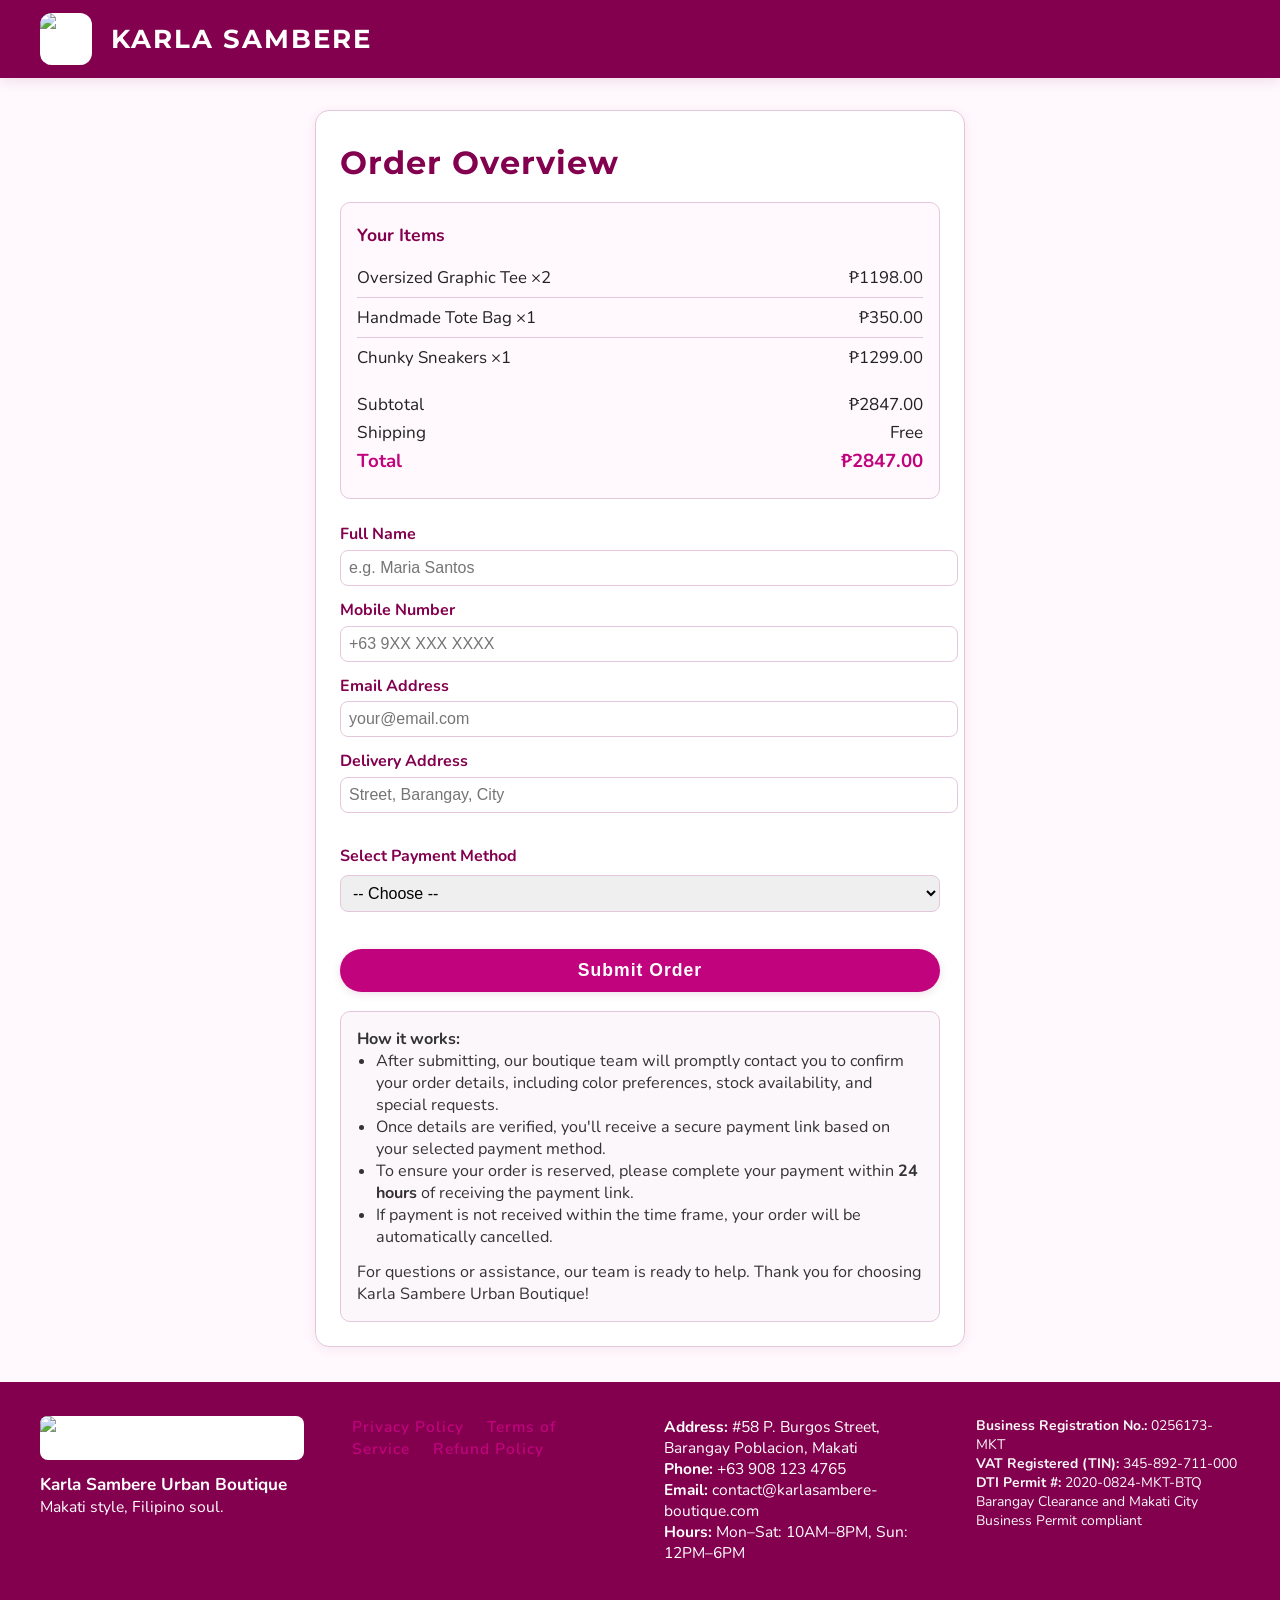
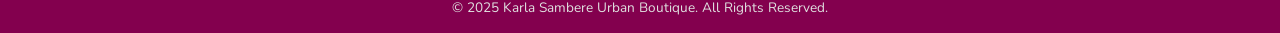
==== order-summary.html @ 6087a035 "order-summary.html" ====
<!DOCTYPE html>
<html lang="en">
<head>
    <meta charset="UTF-8">
    <title>Order Summary | Karla Sambere Urban Boutique</title>
    <meta name="viewport" content="width=device-width, initial-scale=1.0">
    <meta name="description" content="Review your order and complete checkout for Karla Sambere Urban Boutique. Confirm details and select your payment method for a quick, secure transaction.">
    <link rel="icon" type="image/png" href="image/FAVICON.png">
    <link href="https://fonts.googleapis.com/css2?family=Montserrat:wght@700&family=Nunito:wght@400;700&display=swap" rel="stylesheet">
    <style>
        :root {
            --main-bg: #83004e;
            --accent: #c1037e;
            --white: #fff;
            --section-bg: #fff8fc;
            --border: #e4c7dc;
            --button: #c1037e;
            --button-hover: #83004e;
            --error: #d32f2f;
            --success: #388e3c;
        }
        html {
            scroll-behavior: smooth;
        }
        body {
            background: var(--section-bg);
            font-family: 'Nunito', 'Montserrat', Arial, sans-serif;
            color: #222;
            margin: 0;
        }
        header {
            background: var(--main-bg);
            color: #fff;
            padding: 0;
            position: sticky;
            top: 0;
            left: 0;
            width: 100%;
            z-index: 1000;
            box-shadow: 0 3px 12px rgba(131,0,78,0.11);
        }
        .navbar {
            max-width: 1200px;
            margin: 0 auto;
            padding: 0.8rem 1rem;
            display: flex;
            align-items: center;
            justify-content: space-between;
        }
        .navbar-logo {
            display: flex;
            align-items: center;
            gap: 1.2rem;
        }
        .logo-img {
            height: 52px;
            width: 52px;
            border-radius: 12px;
            background: #fff;
            object-fit: contain;
            box-shadow: 0 2px 8px rgba(131,0,78,0.12);
        }
        .navbar-brand {
            font-family: 'Montserrat', serif;
            font-size: 1.6rem;
            font-weight: 700;
            color: #fff;
            letter-spacing: 2px;
        }
        .summary-section {
            max-width: 600px;
            margin: 2rem auto;
            background: #fff;
            border-radius: 14px;
            box-shadow: 0 2px 12px rgba(131,0,78,0.07);
            border: 1px solid var(--border);
            padding: 2rem 1.5rem 1.5rem 1.5rem;
        }
        .section-title {
            font-size: 2rem;
            font-family: 'Montserrat', serif;
            font-weight: 700;
            color: var(--main-bg);
            letter-spacing: 1px;
            margin-bottom: 1.3rem;
        }
        .order-details {
            background: var(--section-bg);
            border: 1px solid var(--border);
            border-radius: 10px;
            padding: 1.2rem 1rem;
            margin-bottom: 1.5rem;
        }
        .order-details h3 {
            font-size: 1.1rem;
            color: var(--main-bg);
            margin: 0 0 .7rem 0;
            font-weight: 700;
        }
        .order-products {
            list-style: none;
            padding: 0;
            margin: 0 0 1rem 0;
        }
        .order-products li {
            padding: 0.5rem 0;
            border-bottom: 1px solid var(--border);
            display: flex;
            justify-content: space-between;
            align-items: center;
            font-size: 1.05rem;
            color: #222;
        }
        .order-products li:last-child {
            border-bottom: none;
        }
        .order-summary-row {
            display: flex;
            justify-content: space-between;
            align-items: center;
            font-size: 1.07rem;
            margin: 0.3rem 0;
        }
        .order-summary-row.total {
            font-size: 1.17rem;
            font-weight: 700;
            color: var(--accent);
        }
        .customer-info {
            margin-bottom: 1.2rem;
        }
        .customer-info label {
            display: block;
            font-weight: 700;
            margin-bottom: 0.3rem;
            color: var(--main-bg);
        }
        .customer-info input, .customer-info select {
            width: 100%;
            padding: 0.5rem;
            margin-bottom: 0.8rem;
            border-radius: 8px;
            border: 1px solid var(--border);
            font-size: 1rem;
        }
        .payment-methods {
            margin-bottom: 1.5rem;
        }
        .payment-methods label {
            display: block;
            font-weight: 700;
            margin-bottom: 0.5rem;
            color: var(--main-bg);
        }
        .payment-methods select {
            width: 100%;
            padding: 0.5rem;
            border-radius: 8px;
            border: 1px solid var(--border);
            font-size: 1rem;
            margin-bottom: 0.8rem;
        }
        .checkout-btn {
            background: var(--accent);
            color: #fff;
            border: none;
            border-radius: 22px;
            padding: 0.7rem 2.2rem;
            font-weight: 700;
            font-size: 1.1rem;
            cursor: pointer;
            transition: background 0.18s;
            margin-top: .7rem;
            margin-bottom: 1rem;
            letter-spacing: 1px;
            box-shadow: 0 2px 8px rgba(131,0,78,0.13);
            display: block;
            width: 100%;
        }
        .checkout-btn:hover, .checkout-btn:focus {
            background: var(--main-bg);
            color: var(--accent);
        }
        .confirmation {
            display: none;
            padding: 1.4rem 1rem;
            background: #e6fff3;
            border: 1px solid #b6e5c0;
            border-radius: 10px;
            font-size: 1.08rem;
            color: var(--success);
            margin: 1.2rem 0;
        }
        .confirmation.active {
            display: block;
        }
        .confirmation strong {
            color: var(--main-bg);
            font-size: 1.18rem;
        }
        .instructions {
            margin: 1.2rem 0 0 0;
            font-size: 1.01rem;
            color: #333;
            background: #fcf7fa;
            padding: 1rem;
            border-radius: 10px;
            border: 1px solid var(--border);
        }
        @media (max-width: 700px) {
            .summary-section {
                max-width: 98vw;
                padding: 1.2rem 0.7rem 1rem 0.7rem;
            }
            .section-title {
                font-size: 1.3rem;
            }
            .order-details h3 {
                font-size: 1rem;
            }
            .checkout-btn {
                font-size: 1rem;
                padding: 0.7rem 1.2rem;
            }
        }
        footer {
            background: var(--main-bg);
            color: var(--white);
            padding: 2.1rem 1rem 1rem 1rem;
            margin-top: 2.2rem;
        }
        .footer-container {
            max-width: 1200px;
            margin: 0 auto;
            display: flex;
            flex-wrap: wrap;
            justify-content: space-between;
            gap: 3rem;
        }
        .footer-brand, .footer-links, .footer-contact, .footer-info {
            flex: 1 1 180px;
            min-width: 180px;
            margin-bottom: 1.2rem;
        }
        .footer-logo {
            height: 38px;
            margin-bottom: 0.8rem;
            border-radius: 8px;
            background: #fff;
            object-fit: contain;
        }
        .footer-links a {
            color: var(--accent);
            text-decoration: none;
            margin-right: 1.2rem;
            font-weight: 600;
            font-size: 0.97rem;
            letter-spacing: 1px;
        }
        .footer-links a:hover {
            color: var(--footer-accent);
            text-decoration: underline;
        }
        .footer-contact {
            font-size: 0.97rem;
        }
        .footer-info {
            font-size: 0.87rem;
            color: #f8f8f8;
        }
        @media (max-width: 700px) {
            .footer-container {
                flex-direction: column;
                gap: 1.5rem;
            }
        }
    </style>
    <script>
        document.addEventListener('DOMContentLoaded', function () {
            // Demo product list (can be replaced with dynamic data)
            const orderProducts = [
                { name: 'Oversized Graphic Tee', qty: 2, price: 599.00 },
                { name: 'Handmade Tote Bag', qty: 1, price: 350.00 },
                { name: 'Chunky Sneakers', qty: 1, price: 1299.00 }
            ];
            const orderProductsList = document.getElementById('order-products-list');
            const orderSubtotal = document.getElementById('order-subtotal');
            const orderShipping = document.getElementById('order-shipping');
            const orderTotal = document.getElementById('order-total');
            let subtotal = 0;
            orderProducts.forEach(prod => {
                const li = document.createElement('li');
                li.innerHTML = `<span>${prod.name} ×${prod.qty}</span><span>₱${(prod.price * prod.qty).toFixed(2)}</span>`;
                orderProductsList.appendChild(li);
                subtotal += prod.price * prod.qty;
            });
            orderSubtotal.textContent = '₱' + subtotal.toFixed(2);
            // Free shipping for orders ₱1,500 and up
            let shipping = subtotal >= 1500 ? 0 : 120;
            orderShipping.textContent = shipping === 0 ? 'Free' : '₱' + shipping.toFixed(2);
            orderTotal.textContent = '₱' + (subtotal + shipping).toFixed(2);

            // Form submit logic
            const checkoutForm = document.getElementById('checkout-form');
            const confirmationBox = document.getElementById('confirmation');
            checkoutForm.addEventListener('submit', function (e) {
                e.preventDefault();
                confirmationBox.classList.add('active');
                window.scrollTo({ top: confirmationBox.offsetTop - 30, behavior: "smooth" });
            });
        });
    </script>
</head>
<body>
    <header>
        <div class="navbar">
            <div class="navbar-logo">
                <img src="image/LOGO.png" alt="Karla Sambere Urban Boutique Logo" class="logo-img">
                <span class="navbar-brand">KARLA SAMBERE</span>
            </div>
        </div>
    </header>
    <section class="summary-section">
        <div class="section-title">Order Overview</div>
        <form id="checkout-form" autocomplete="off">
            <div class="order-details">
                <h3>Your Items</h3>
                <ul class="order-products" id="order-products-list"></ul>
                <div class="order-summary-row">
                    <span>Subtotal</span>
                    <span id="order-subtotal">₱0.00</span>
                </div>
                <div class="order-summary-row">
                    <span>Shipping</span>
                    <span id="order-shipping">₱0.00</span>
                </div>
                <div class="order-summary-row total">
                    <span>Total</span>
                    <span id="order-total">₱0.00</span>
                </div>
            </div>
            <div class="customer-info">
                <label for="customer-name">Full Name</label>
                <input type="text" id="customer-name" name="customer-name" required placeholder="e.g. Maria Santos">
                <label for="customer-phone">Mobile Number</label>
                <input type="tel" id="customer-phone" name="customer-phone" required placeholder="+63 9XX XXX XXXX">
                <label for="customer-email">Email Address</label>
                <input type="email" id="customer-email" name="customer-email" required placeholder="your@email.com">
                <label for="customer-address">Delivery Address</label>
                <input type="text" id="customer-address" name="customer-address" required placeholder="Street, Barangay, City">
            </div>
            <div class="payment-methods">
                <label for="payment-method">Select Payment Method</label>
                <select id="payment-method" name="payment-method" required>
                    <option value="">-- Choose --</option>
                    <option value="GCash">GCash</option>
                    <option value="BDO">BDO Bank Transfer</option>
                    <option value="BPI">BPI Bank Transfer</option>
                    <option value="COD">Cash on Delivery (Metro Manila only)</option>
                </select>
            </div>
            <button class="checkout-btn" type="submit">Submit Order</button>
            <div class="instructions">
                <strong>How it works:</strong>
                <ul style="padding-left:1.2rem; margin:0;">
                    <li>After submitting, our boutique team will promptly contact you to confirm your order details, including color preferences, stock availability, and special requests.</li>
                    <li>Once details are verified, you'll receive a secure payment link based on your selected payment method.</li>
                    <li>To ensure your order is reserved, please complete your payment within <b>24 hours</b> of receiving the payment link.</li>
                    <li>If payment is not received within the time frame, your order will be automatically cancelled.</li>
                </ul>
                <div style="margin-top:0.8rem;">For questions or assistance, our team is ready to help. Thank you for choosing Karla Sambere Urban Boutique!</div>
            </div>
            <div class="confirmation" id="confirmation">
                <strong>Order Submitted Successfully!</strong><br><br>
                Thank you for your order. One of our friendly team members will reach out shortly to confirm all details including product colors, availability, and any specific requests. Please review and verify your order information during this process.<br><br>
                Once confirmed, we'll send you a payment link based on your chosen method. Kindly complete payment within <b>24 hours</b> to secure your items. Orders not paid within this period may be automatically cancelled.<br><br>
                If you need help, just reply to our message. We look forward to styling you soon!
            </div>
        </form>
    </section>
    <footer>
        <div class="footer-container">
            <div class="footer-brand">
                <img src="image/LOGO.png" alt="Karla Sambere Urban Boutique Logo" class="footer-logo">
                <div style="font-weight:700; font-size:1.07rem;">Karla Sambere Urban Boutique</div>
                <div style="font-size:0.98rem;">Makati style, Filipino soul.</div>
            </div>
            <div class="footer-links">
                <a href="privacy-policy.html">Privacy Policy</a>
                <a href="terms.html">Terms of Service</a>
                <a href="refund-policy.html">Refund Policy</a>
            </div>
            <div class="footer-contact">
                <b>Address:</b> #58 P. Burgos Street, Barangay Poblacion, Makati<br>
                <b>Phone:</b> +63 908 123 4765<br>
                <b>Email:</b> contact@karlasambere-boutique.com<br>
                <b>Hours:</b> Mon–Sat: 10AM–8PM, Sun: 12PM–6PM
            </div>
            <div class="footer-info">
                <div><b>Business Registration No.:</b> 0256173-MKT</div>
                <div><b>VAT Registered (TIN):</b> 345-892-711-000</div>
                <div><b>DTI Permit #:</b> 2020-0824-MKT-BTQ</div>
                <div>Barangay Clearance and Makati City Business Permit compliant</div>
            </div>
        </div>
        <div style="text-align:center; font-size:0.85rem; margin-top:1rem; color:#e0e0e0;">
            &copy; 2025 Karla Sambere Urban Boutique. All Rights Reserved.
        </div>
    </footer>
</body>
</html>
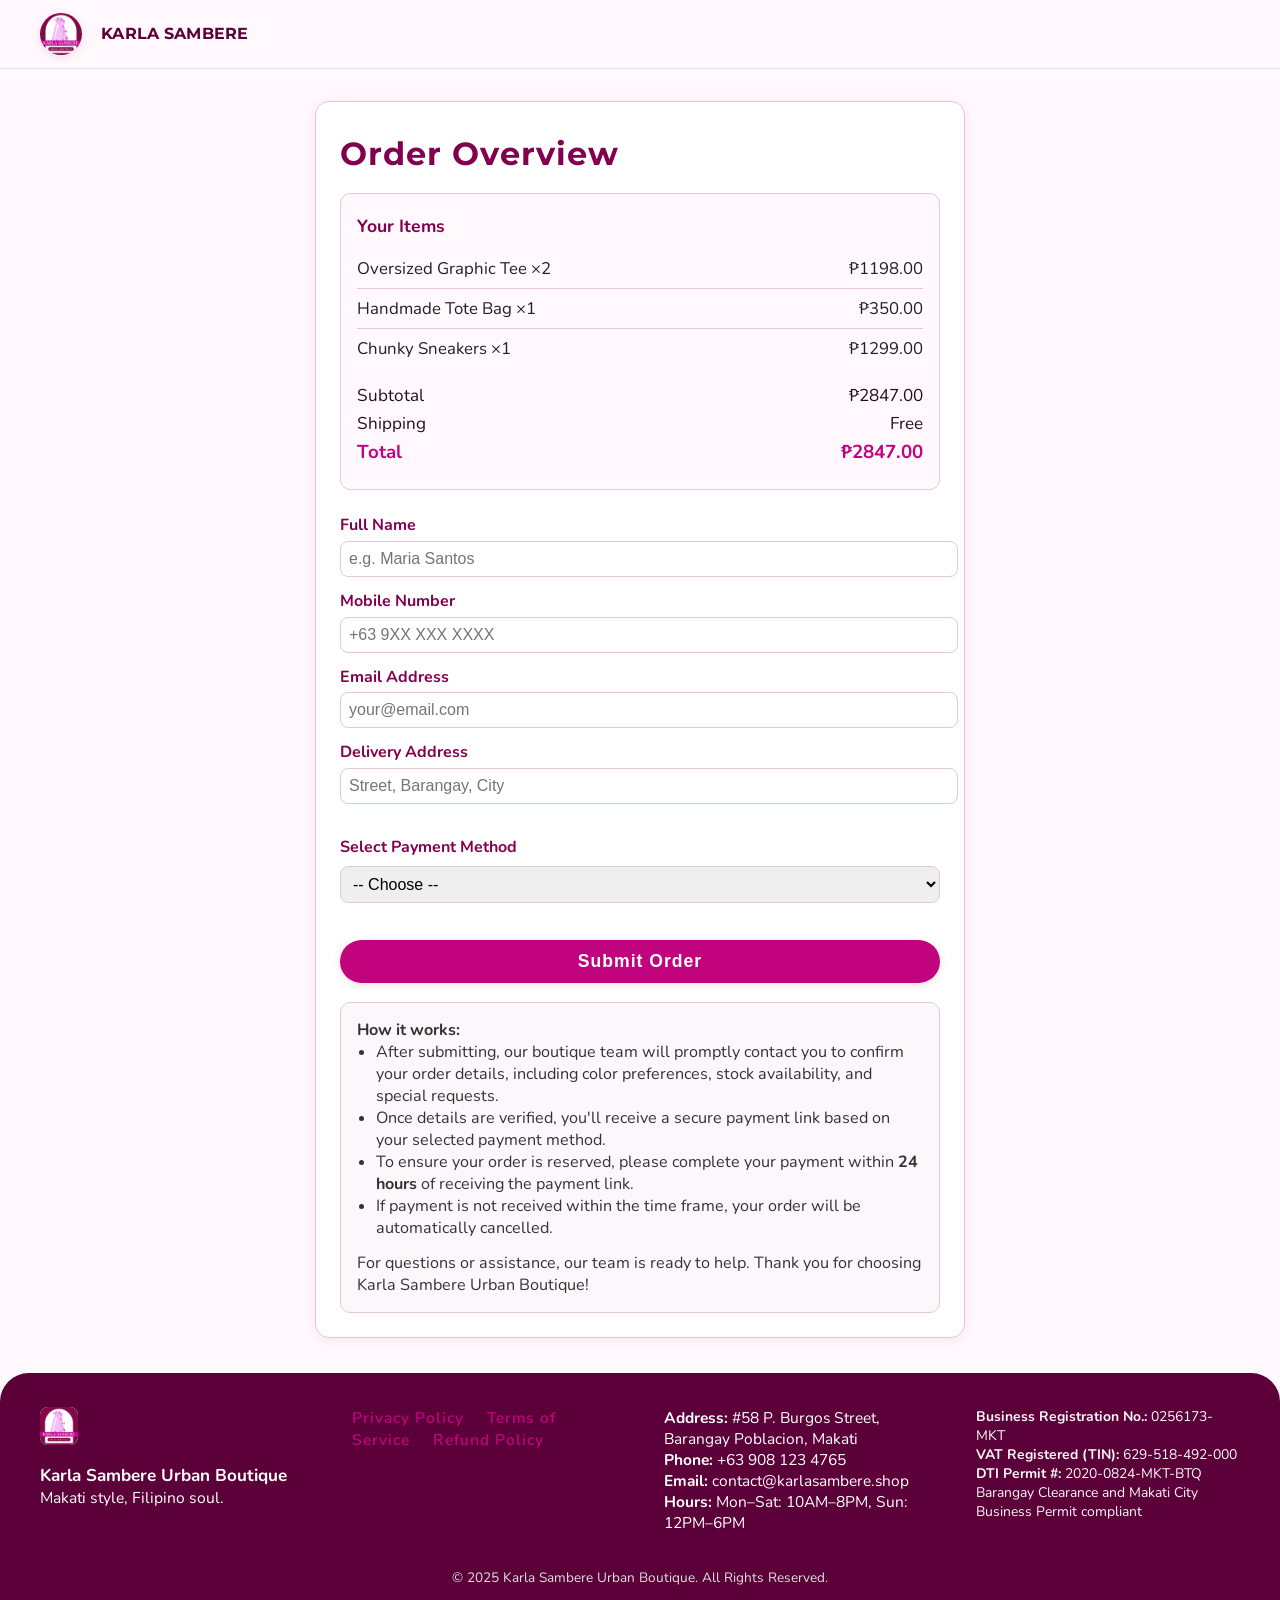
==== commit e4953719: "Update site content and fix business registration data Co-Authored-By: Claude Sonnet 5 <noreply@anth" ====
--- a/order-summary.html
+++ b/order-summary.html
@@ -5,7 +5,7 @@
     <title>Order Summary | Karla Sambere Urban Boutique</title>
     <meta name="viewport" content="width=device-width, initial-scale=1.0">
     <meta name="description" content="Review your order and complete checkout for Karla Sambere Urban Boutique. Confirm details and select your payment method for a quick, secure transaction.">
-    <link rel="icon" type="image/png" href="image/FAVICON.png">
+    <link rel="icon" type="image/png" href="image/LOGO.png">
     <link href="https://fonts.googleapis.com/css2?family=Montserrat:wght@700&family=Nunito:wght@400;700&display=swap" rel="stylesheet">
     <style>
         :root {
@@ -310,6 +310,7 @@
             });
         });
     </script>
+  <link rel="stylesheet" href="polish.css">
 </head>
 <body>
     <header>
@@ -393,12 +394,12 @@
             <div class="footer-contact">
                 <b>Address:</b> #58 P. Burgos Street, Barangay Poblacion, Makati<br>
                 <b>Phone:</b> +63 908 123 4765<br>
-                <b>Email:</b> contact@karlasambere-boutique.com<br>
+                <b>Email:</b> contact@karlasambere.shop<br>
                 <b>Hours:</b> Mon–Sat: 10AM–8PM, Sun: 12PM–6PM
             </div>
             <div class="footer-info">
                 <div><b>Business Registration No.:</b> 0256173-MKT</div>
-                <div><b>VAT Registered (TIN):</b> 345-892-711-000</div>
+                <div><b>VAT Registered (TIN):</b> 629-518-492-000</div>
                 <div><b>DTI Permit #:</b> 2020-0824-MKT-BTQ</div>
                 <div>Barangay Clearance and Makati City Business Permit compliant</div>
             </div>
--- a/polish.css
+++ b/polish.css
@@ -0,0 +1,86 @@
+:root {
+  --magenta: #c1037e;
+  --magenta-deep: #5c0039;
+  --lime: #d8ff5c;
+  --cream: #fff8fc;
+  --card: #fff;
+  --ink: #221021;
+  --muted: #7a6678;
+  --line: #f0d9ea;
+  --radius: 1.2rem;
+  --shadow: 0 20px 42px -26px rgba(92,0,57,.4);
+  --display: 'Unbounded', 'Montserrat', sans-serif;
+}
+html { scroll-behavior: smooth; }
+body { background: var(--cream); color: var(--ink); -webkit-font-smoothing: antialiased; }
+section[id] { scroll-margin-top: 110px; }
+h1, h2, .navbar-brand, .cart-modal-title { font-family: var(--display); }
+
+/* Header */
+header { background: rgba(255,248,252,.95); backdrop-filter: blur(6px); box-shadow: none; border-bottom: 1px solid var(--line); }
+.navbar { padding: .8rem 1.5rem; }
+.logo-img { width: 42px; height: 42px; border-radius: 50%; }
+.navbar-brand { font-size: 1rem; letter-spacing: .01em; color: var(--magenta-deep); }
+#mainnav a { font-weight: 700; font-size: .86rem; color: var(--ink); }
+#mainnav a:hover { color: var(--magenta); }
+
+/* Hero */
+.hero {
+  max-width: 1180px; margin: 1.6rem auto 0; text-align: center;
+  background: linear-gradient(155deg, var(--magenta) 0%, var(--magenta-deep) 100%); color: #ffe0f1;
+  border-radius: 1.8rem; padding: clamp(2rem, 5vw, 3.8rem) 1.5rem; box-shadow: var(--shadow);
+}
+.hero-logo img { box-shadow: none !important; }
+.hero-title { color: #fff; font-size: clamp(1.7rem, 3.6vw, 2.6rem); line-height: 1.15; max-width: 22ch; margin: 1rem auto; }
+.hero-desc { color: #ffd0ea; max-width: 62ch; margin: 0 auto 1.2rem; }
+.hero-highlight { display: inline-block; background: var(--lime); color: var(--magenta-deep); font-weight: 800; padding: .6rem 1.3rem; border-radius: 999px; font-size: .9rem; }
+
+main, .section { max-width: 1180px; margin-left: auto; margin-right: auto; }
+.section { padding: 0 1.5rem; margin-top: clamp(3.2rem, 7vw, 5.5rem); }
+.section h2 { color: var(--magenta-deep); font-size: clamp(1.8rem, 3.6vw, 2.6rem); margin-bottom: 1.2rem; }
+
+/* About */
+#about .about-content { background: var(--card); border: 1px solid var(--line); border-radius: 1.6rem; padding: clamp(1.8rem,4vw,3rem); }
+.mission-list { list-style: none; margin: 1rem 0; display: grid; gap: .6rem; }
+.mission-list li { background: var(--cream); border-left: 4px solid var(--magenta); border-radius: 0 .8rem .8rem 0; padding: .7rem 1rem; }
+
+/* Products */
+.products-grid { display: grid; grid-template-columns: repeat(3, 1fr); gap: 1.3rem; }
+.product-card { background: var(--card); border: none; border-radius: 1.1rem; box-shadow: var(--shadow); padding: 0 0 1.2rem; overflow: hidden; transition: transform .2s; }
+.product-card:hover { transform: translateY(-5px); }
+.product-card img { width: 100%; height: 200px; object-fit: cover; margin-bottom: .8rem; }
+.product-title { font-family: var(--display); color: var(--magenta-deep); font-size: .98rem; padding: 0 1rem; }
+.product-desc { color: var(--muted); font-size: .84rem; padding: .35rem 1rem 0; }
+.product-details { padding: .6rem 1rem .9rem; font-size: .9rem; }
+.product-details .price { color: var(--magenta); font-weight: 800; }
+.product-card .add-cart-btn { margin: 0 1rem; width: calc(100% - 2rem); background: var(--magenta-deep); color: #fff; border: none; border-radius: 999px; padding: .65rem; font-weight: 700; cursor: pointer; }
+.product-card .add-cart-btn:hover { background: var(--magenta); }
+
+/* Cart */
+.floating-cart-btn { background: var(--magenta); box-shadow: 0 14px 28px -8px rgba(193,3,126,.6); }
+.cart-modal { border-radius: 1.3rem; }
+.cart-modal-checkout-btn { background: var(--magenta-deep); border-radius: 999px; }
+.cart-modal-checkout-btn:hover { background: var(--magenta); }
+
+/* Contact / testimonials */
+#contact .about-content { background: var(--magenta-deep); color: #ffd0ea; border-radius: 1.6rem; padding: clamp(1.8rem,4vw,3rem); }
+#contact .about-content b { color: var(--lime); }
+#contact .about-content a { color: #fff; }
+.testimonials { display: grid; grid-template-columns: repeat(3, 1fr); gap: 1.2rem; }
+.testimonial-card { background: var(--card); border-top: 4px solid var(--magenta); border-radius: 0 1rem 1rem 1rem; box-shadow: var(--shadow); padding: 1.3rem; font-size: .95rem; }
+.testimonial-author { color: var(--magenta); font-weight: 700; font-size: .82rem; margin-top: .8rem; }
+
+/* Delivery */
+#shipping .about-content { background: var(--card); border: 1px dashed var(--magenta); border-radius: 1.3rem; padding: clamp(1.6rem,4vw,2.4rem); }
+#shipping .mission-list li { background: var(--cream); }
+
+footer { background: var(--magenta-deep); border-radius: 1.8rem 1.8rem 0 0; }
+
+@media (max-width: 1000px) {
+  .products-grid, .testimonials { grid-template-columns: 1fr 1fr; }
+}
+@media (max-width: 600px) {
+  .products-grid, .testimonials { grid-template-columns: 1fr; }
+  .hero { border-radius: 1.4rem; }
+}
+@media (prefers-reduced-motion: reduce) { html { scroll-behavior: auto; } * { transition: none !important; } }
